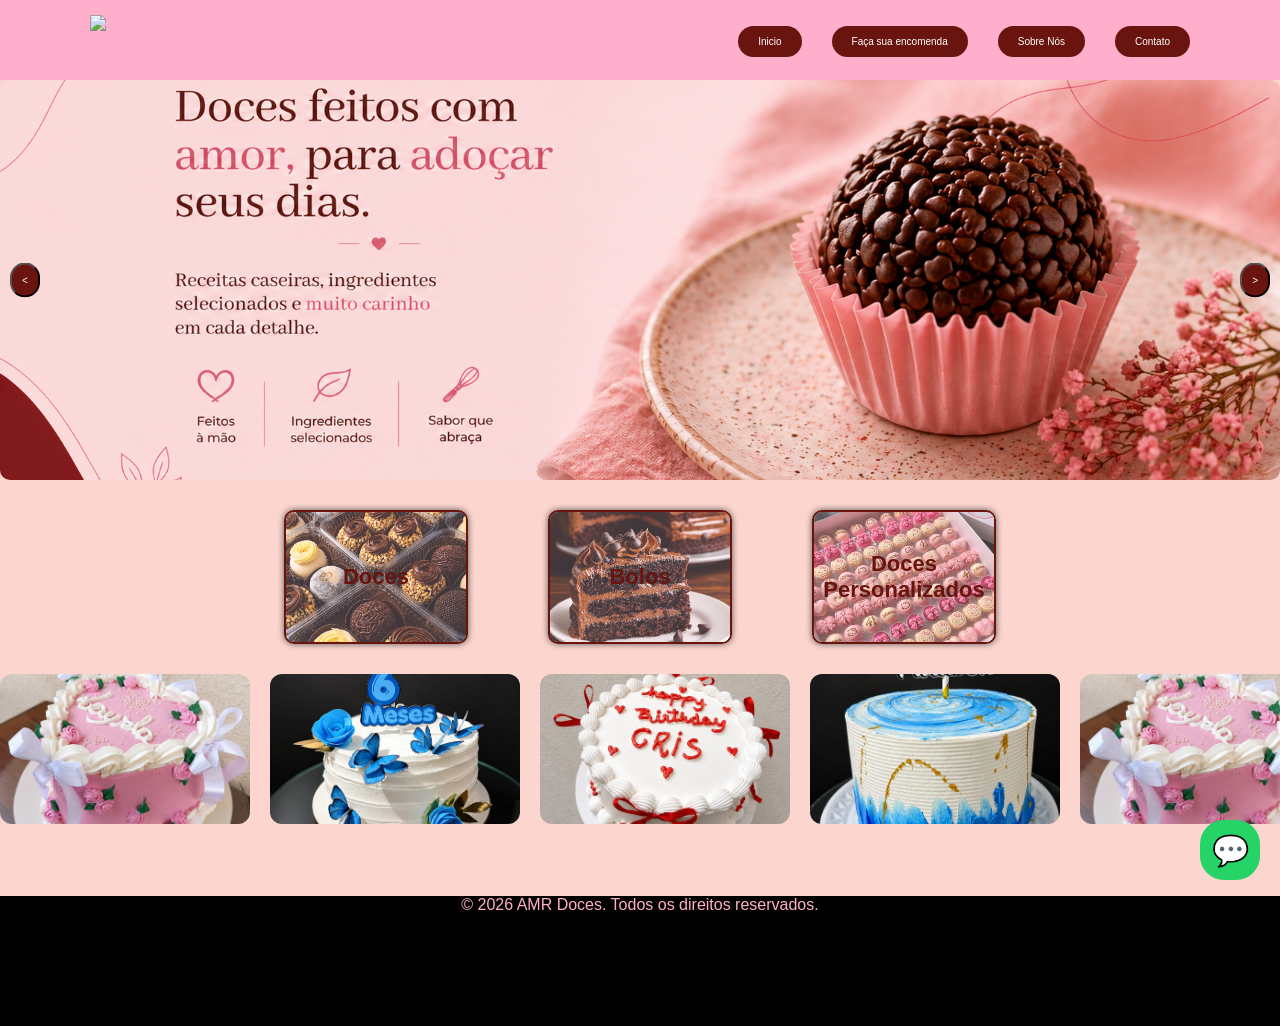
==== html/index.html @ 694814fa "alteração pasta" ====
<!DOCTYPE html>
<html lang="en">
<head>
    <meta charset="UTF-8">
    <meta name="viewport" content="width=device-width, initial-scale=1.0">
<link rel="stylesheet" href="../css/style.css">
    <title>Document</title>
</head>
<body>
    <header>
        <div class="container">
        <img src="../assets/logo.png" class="logo" >
          <ul>
            <li><a href="#">Inicio</a></li>
            <li><a href="https://wa.me/5545998112519?text=Ol%C3%A1%2C%20gostaria%20de%20fazer%20um%20pedido!">Faça sua encomenda</a></li>
            <li><a href="#">Sobre Nós</a></li>
            <li> <a href="#">Contato</a></li>
          </ul>
          </div>
    </header>
    <main>
        <section class="carrossel">

            <button id="btn-anterior"><</button>
            <img id="imagem-carrossel" src="../assets/banner1.png">
            <button id="btn-proximo">></button>

        </section>

        <section class="cards-categorias">
             
            <a href="doces.html" class="card-categoria">
                <img src="../assets/doce.png" alt="Doces">
                <span>Doces</span>
            </a>

             <a href="Bolos.html" class="card-categoria">
                <img src="../assets/bolo.png" alt="Bolos">
                <span>Bolos</span>
            </a>

             <a href="personalizados.html" class="card-categoria">
                <img src="../assets/perso.png" alt="Doces personalizados">
                <span>Doces Personalizados</span>
            </a>

        </section>

        <section class="carrossel-infinito">
            <div class="faixa-carrossel">

                <img src="../assets/bolo1.jpeg" alt="">
                <img src="../assets/bolo2.jpeg" alt="">
                <img src="../assets/bolo3.jpeg" alt="">
                <img src="../assets/bolo4.jpeg" alt="">

                <img src="../assets/bolo1.jpeg" alt="">
                <img src="../assets/bolo2.jpeg" alt="">
                <img src="../assets/bolo3.jpeg" alt="">
                <img src="../assets/bolo4.jpeg" alt="">
            </div>
        </section>
    </main>
    <footer>
        <p class="rodape">© 2026 AMR Doces. Todos os direitos reservados.</p>
    </footer>
    <script src="../js/script.js"></script>

    <div>
        <a href="https://wa.me/5545999999999?text=Quero%20fazer%20meu%20pedido" class="whatsapp" target="_blank">💬</a>
    </div>
</body>
</html>
---- css/style.css ----
body {
     background-color: #fcd5ce;
    width: 100%;
    height: 100%;
    margin: 0px;
    font-family: Arial;
    margin-top: 70px;
    overflow-x: hidden;
}
header {
    background-color: #ffafcc;
    width: 100%;
    height: 80px;
    margin: 0;
    display: flex;
    justify-content:center;
    max-width: 100%; 
    position: fixed;
    top: 0;
    width: 100%;
    left: 0;
    z-index: 10;
}

main {
    width: 100%;
    height: 800px;
    margin-top: 80px;
}

footer {
    background-color: black;
    height: 130px;
    width: 100%;
}

ul {
    display: flex;
    list-style: none;
    gap: 30px;
    justify-content: flex-end;
}

ul a {
    background-color: #69140e;
    color: white;
    text-decoration: none;
    padding: 10px 20px;
    font-size: 10px;
    border-radius: 30px;
    transition: 0.4s;
}

ul a:hover {
    background-color: #250902;
}

.container {
  display: flex;
  justify-content: space-between;
  align-items: center;
  padding: 0.96%;
  width: 100%;
  max-width: 1100px;
  margin: 0 auto;
}


.logo {
    height: 50px;
    display: flex;
}

.carrossel img {
    width: 100%;
    height: 400px;
    object-fit: cover;
    display: block;
    border-radius: 10px;
    max-width: 100%;
}

.carrossel {
    display: flex;
    align-items: center;
    justify-content: center;
    gap: -10px;
    position: relative;
    width: 100%;
    overflow: hidden;
}
button {
    font-size: 10px;
    padding: 10px;
    cursor: pointer;
    position: absolute;
}

#btn-anterior {
  left: 10px;
  top: 50%;
  transform: translateY(-50%);
  border-radius: 20px;
  background-color: #69140e;
  color: #fff;
}

#btn-proximo {
  right: 10px;
  top: 50%;
  transform: translateY(-50%);
  border-radius: 20px;
  background-color: #69140e;
  color: #fff;
}

.categorias {
    display: flex;
    justify-content: center;
    gap: 80px;
    padding: 20px;
}

.categoria {
    width: 150px;
    height: 150px;
    background: #ffafcc;
    border-radius: 10px;
    display: flex;
    align-items: center;
    justify-content: center;
    cursor: pointer;
}

.rodape {
    color: #ffafcc;
    text-align: center;
}

.whatsapp {
    position: fixed;
    bottom: 20px;
    right: 20px;
    background: #25D366;
    color: #fff;
    width: 60px;
    height: 60px;
    border-radius: 40%;
    display: flex;
    align-items: center;
    justify-content: center;
    font-size: 30px;
    text-decoration: none;
    z-index: 1000;
}

.cards-categorias {
  display: flex;
  gap: 80px;
  padding: 30px;
  overflow-x: auto;
  justify-content: center;
}

.card-categoria {
  position: relative;
  min-width: 180px;
  height: 130px;
  border-radius: 10px;
  overflow: hidden;
  border: 2px solid #69140e;
  box-shadow: 0 0 6px #555;
  text-decoration: none;
  color: #69140e;
  display: flex;
  align-items: center;
  justify-content: center;
}

.card-categoria img {
  width: 100%;
  height: 100%;
  object-fit: cover;
}

.card-categoria span {
  position: absolute;
  z-index: 2;
  font-size: 22px;
  font-weight: bold;
  text-align: center;
}

.card-categoria::before {
  content: "";
  position: absolute;
  inset: 0;
  background: rgba(255, 220, 235, 0.25);
  z-index: 1;
}

.card-categoria:hover {
  transform: scale(1.05);
}

.faixa-carrossel {
    display: flex;
    gap: 20px;
    width: max-content;
    animation: passar 15s linear infinite;
}

.faixa-carrossel img {
    width: 250px;
    height: 150px;
    object-fit: cover;
    border-radius: 12px;
}

@keyframes passar {
    0% {
        transform: translateX(0);
    }
    100% {
        transform: translateX(-50%);
    }
}
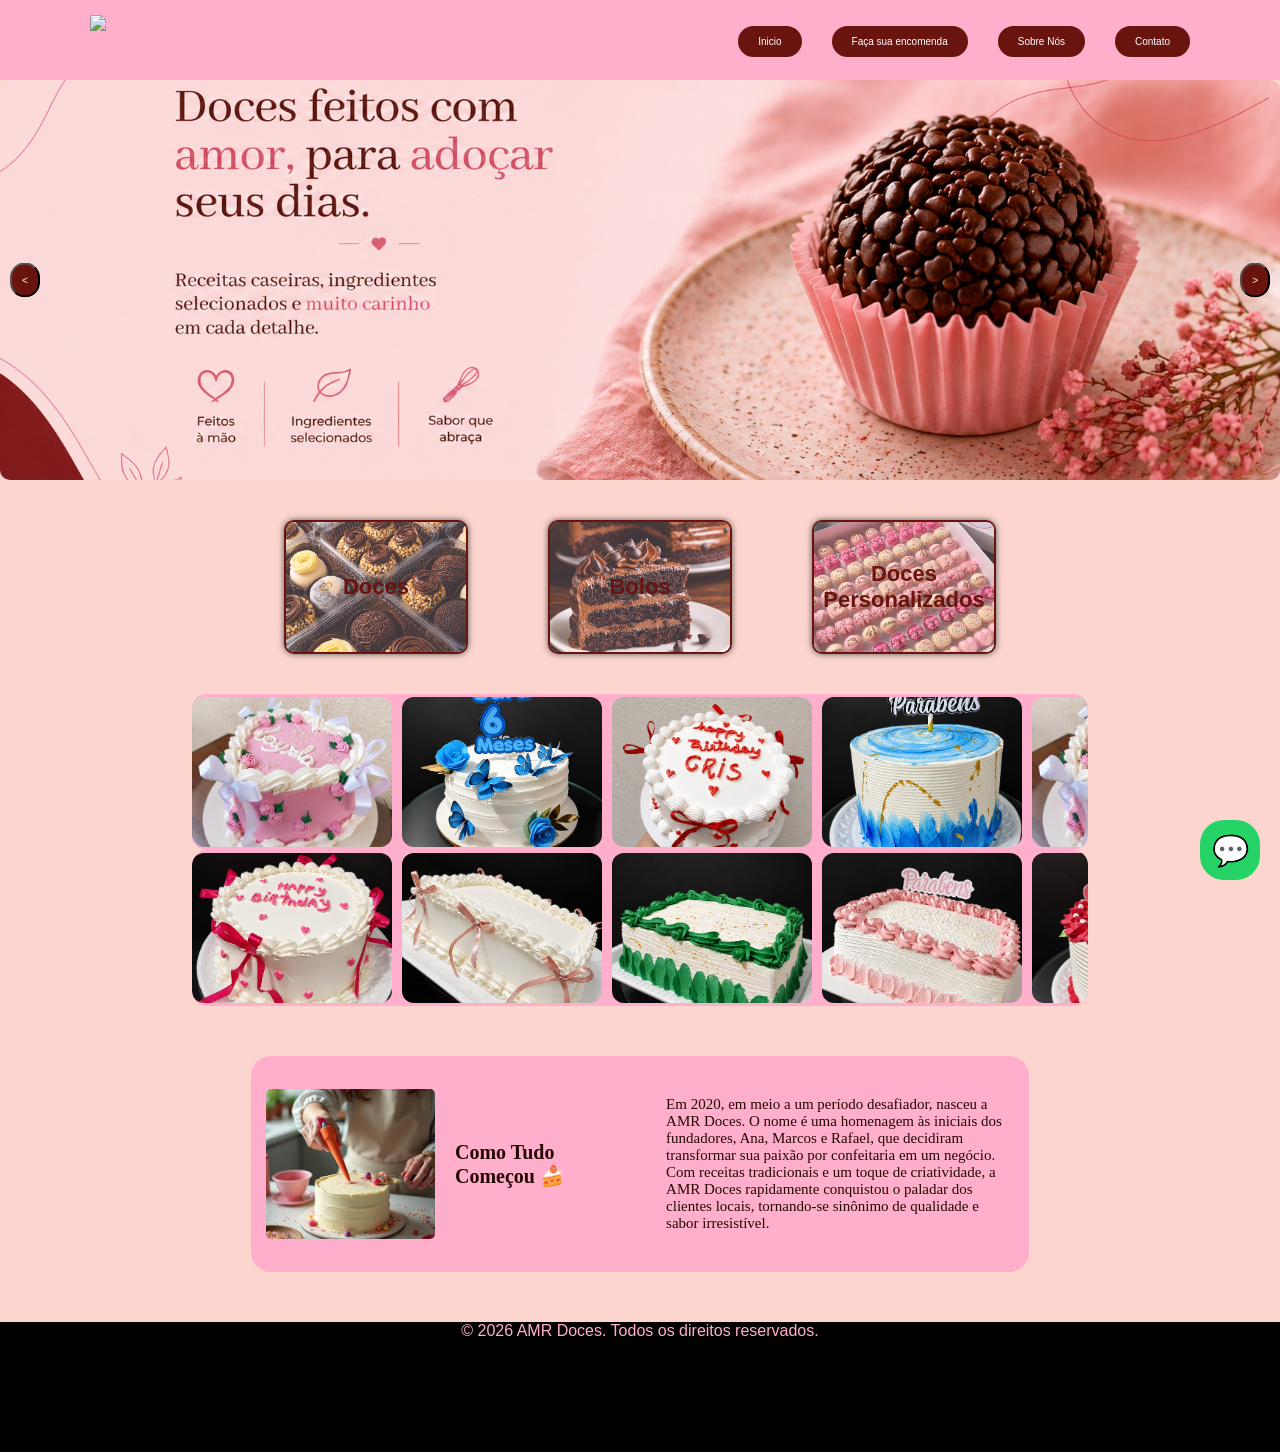
==== commit c2833995: "alteração" ====
--- a/html/index.html
+++ b/html/index.html
@@ -46,6 +46,7 @@
 
         </section>
 
+
         <section class="carrossel-infinito">
             <div class="faixa-carrossel">
 
@@ -60,6 +61,30 @@
                 <img src="../assets/bolo4.jpeg" alt="">
             </div>
         </section>
+
+         <section class="carrossel-infinito">
+            <div class="faixa-carrossel reverso">
+
+                <img src="../assets/bolo7.jpeg" alt="">
+                <img src="../assets/bolo8.jpeg" alt="">
+                <img src="../assets/bolo9.jpeg" alt="">
+                <img src="../assets/bolo6.jpeg" alt="">
+                <img src="../assets/bolo5.jpeg" alt="">
+
+                <img src="../assets/bolo7.jpeg" alt="">
+                <img src="../assets/bolo8.jpeg" alt="">
+                <img src="../assets/bolo9.jpeg" alt="">
+                <img src="../assets/bolo6.jpeg" alt="">
+                <img src="../assets/bolo5.jpeg" alt="">
+            </div>
+        </section>
+
+        <div class="historia">
+            <img src="../assets/historia.jpg" alt="">
+            <h2>Como Tudo Começou 🍰</h2>
+            <p class="historia-marca">Em 2020, em meio a um período desafiador, nasceu a AMR Doces. O nome é uma homenagem às iniciais dos fundadores, Ana, Marcos e Rafael, que decidiram transformar sua paixão por confeitaria em um negócio. Com receitas tradicionais e um toque de criatividade, a AMR Doces rapidamente conquistou o paladar dos clientes locais, tornando-se sinônimo de qualidade e sabor irresistível.</p>
+        </div>
+
     </main>
     <footer>
         <p class="rodape">© 2026 AMR Doces. Todos os direitos reservados.</p>
--- a/css/style.css
+++ b/css/style.css
@@ -2,7 +2,7 @@
      background-color: #fcd5ce;
     width: 100%;
     height: 100%;
-    margin: 0px;
+    margin: 0;
     font-family: Arial;
     margin-top: 70px;
     overflow-x: hidden;
@@ -24,8 +24,9 @@
 
 main {
     width: 100%;
-    height: 800px;
+    min-height: 100vh;
     margin-top: 80px;
+    
 }
 
 footer {
@@ -103,6 +104,7 @@
   border-radius: 20px;
   background-color: #69140e;
   color: #fff;
+  z-index: 9;
 }
 
 #btn-proximo {
@@ -157,7 +159,7 @@
 .cards-categorias {
   display: flex;
   gap: 80px;
-  padding: 30px;
+  padding: 40px;
   overflow-x: auto;
   justify-content: center;
 }
@@ -203,25 +205,76 @@
   transform: scale(1.05);
 }
 
+.carrossel-infinito {
+    width: 70%;
+    max-width: 1200px;
+    margin: 0px auto;
+    overflow: hidden;
+    padding: 3px 0;
+    border-radius: 15px;
+    background: #ffafcc;
+}
+
 .faixa-carrossel {
     display: flex;
-    gap: 20px;
+    gap: 10px;
     width: max-content;
-    animation: passar 15s linear infinite;
+    animation: deslizar 12s linear infinite;
+}
+
+.faixa-carrossel.reverso {
+    animation-direction: reverse;
 }
 
 .faixa-carrossel img {
-    width: 250px;
+    width: 200px;
     height: 150px;
     object-fit: cover;
     border-radius: 12px;
-}
-
-@keyframes passar {
-    0% {
+    flex-shrink: 0;
+}
+
+@keyframes deslizar {
+    from {
         transform: translateX(0);
     }
-    100% {
+    to {
         transform: translateX(-50%);
     }
+}
+
+.historia {
+    display: flex;
+    width: 60%;
+    margin: 50px auto;
+    gap: 10px;
+    padding: 5px;
+    align-items: center;
+    justify-content: center;
+    background: #ffafcc;
+    border-radius: 20px;
+}
+
+.historia-marca {
+    color: #250902;
+    font-size: 15px;
+    font-family: Times New Roman;
+    padding: 20px;
+    width: 400px;
+}
+
+h2 {
+    color: #250902;
+    font-size: 20px;
+    font-family: Times New Roman;
+    padding: 0;
+   
+}
+
+.historia img {
+    width: 200px;
+    height: 150px;
+    object-fit: cover;
+    border-radius: 15px;
+    padding: 10px;
 }
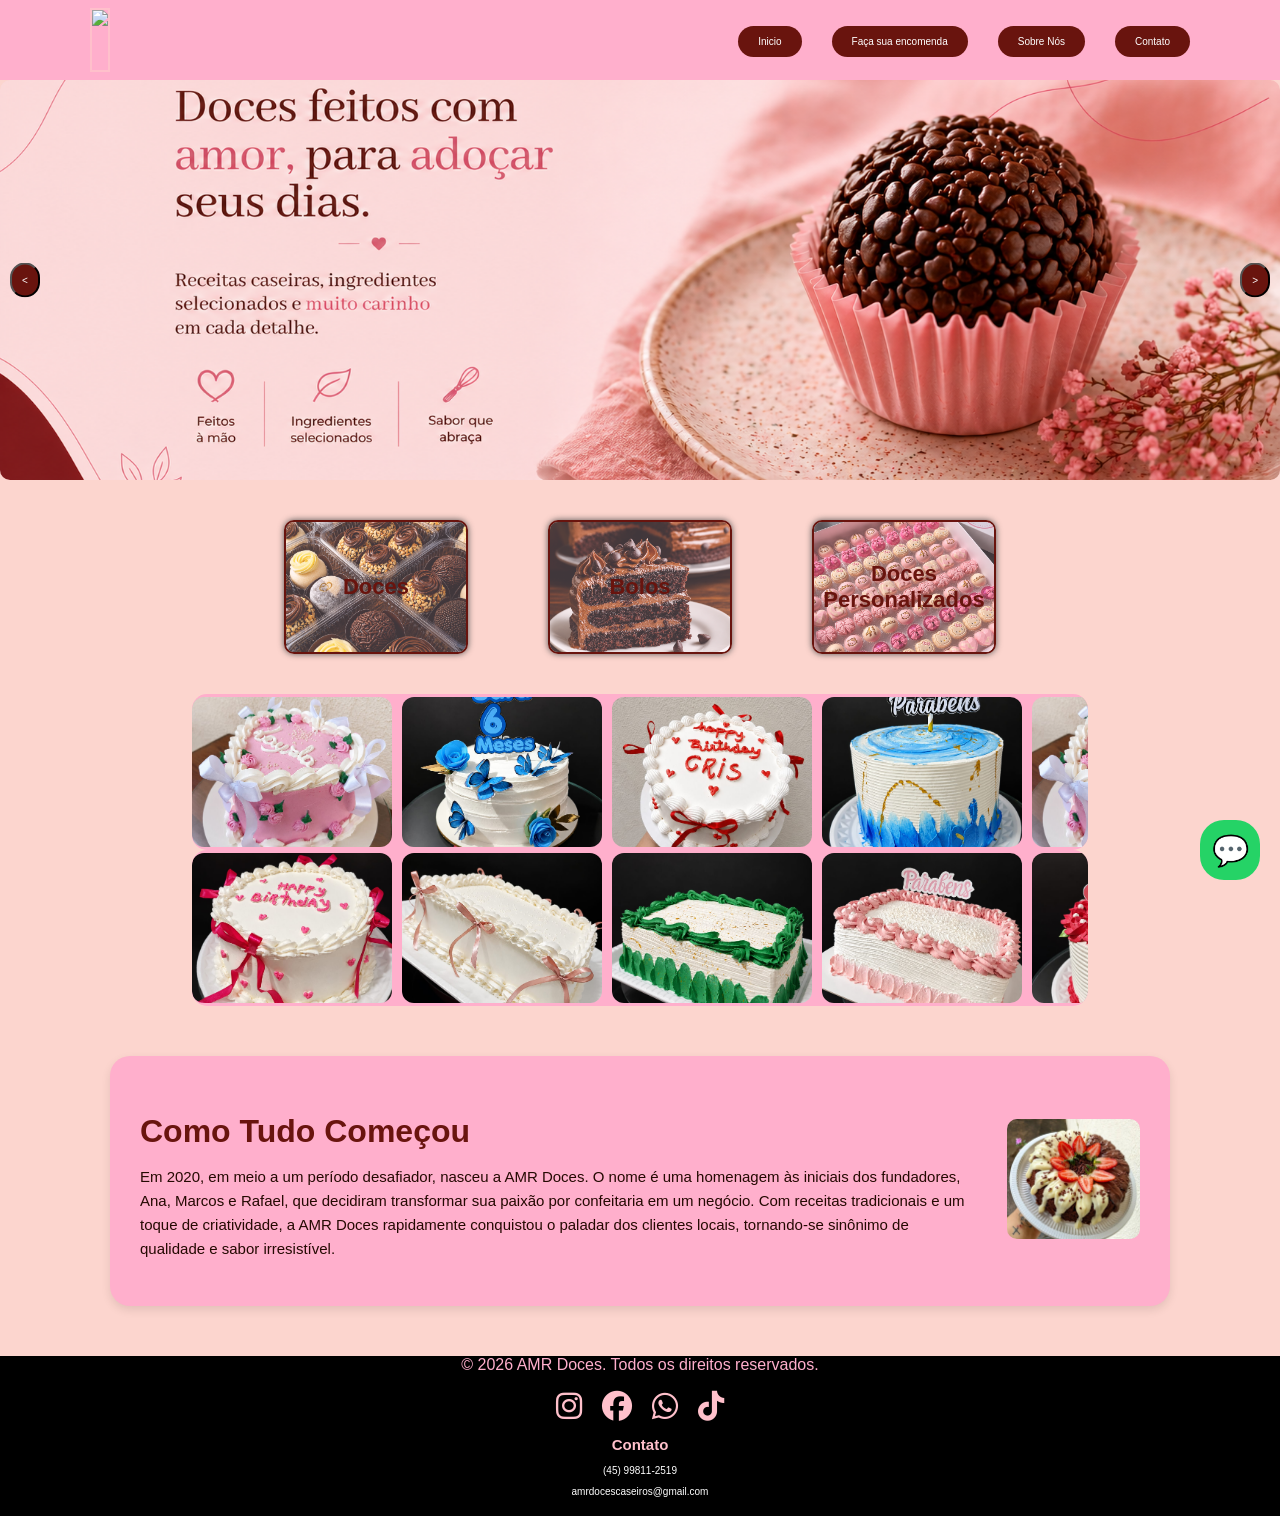
==== commit 4b21f2f4: "rodapé e complemento" ====
--- a/html/index.html
+++ b/html/index.html
@@ -4,16 +4,17 @@
     <meta charset="UTF-8">
     <meta name="viewport" content="width=device-width, initial-scale=1.0">
 <link rel="stylesheet" href="../css/style.css">
+<link rel="stylesheet" href="https://cdnjs.cloudflare.com/ajax/libs/font-awesome/6.5.1/css/all.min.css">
     <title>Document</title>
 </head>
-<body>
-    <header>
+<body id="topo">
+    <header id="topo">
         <div class="container">
         <img src="../assets/logo.png" class="logo" >
           <ul>
-            <li><a href="#">Inicio</a></li>
+            <li><a href="#topo">Inicio</a></li>
             <li><a href="https://wa.me/5545998112519?text=Ol%C3%A1%2C%20gostaria%20de%20fazer%20um%20pedido!">Faça sua encomenda</a></li>
-            <li><a href="#">Sobre Nós</a></li>
+            <li><a href="#contato">Sobre Nós</a></li>
             <li> <a href="#">Contato</a></li>
           </ul>
           </div>
@@ -79,15 +80,51 @@
             </div>
         </section>
 
-        <div class="historia">
-            <img src="../assets/historia.jpg" alt="">
-            <h2>Como Tudo Começou 🍰</h2>
-            <p class="historia-marca">Em 2020, em meio a um período desafiador, nasceu a AMR Doces. O nome é uma homenagem às iniciais dos fundadores, Ana, Marcos e Rafael, que decidiram transformar sua paixão por confeitaria em um negócio. Com receitas tradicionais e um toque de criatividade, a AMR Doces rapidamente conquistou o paladar dos clientes locais, tornando-se sinônimo de qualidade e sabor irresistível.</p>
+        <section class="historia">
+
+        <div class="historia-marca">
+            <h2>Como Tudo Começou</h2>
+            <p >
+                Em 2020, em meio a um período desafiador, nasceu a AMR Doces. O nome é uma homenagem às iniciais dos fundadores, Ana, Marcos e Rafael, que decidiram transformar sua paixão por confeitaria em um negócio. Com receitas tradicionais e um toque de criatividade, a AMR Doces rapidamente conquistou o paladar dos clientes locais, tornando-se sinônimo de qualidade e sabor irresistível.
+            </p>
         </div>
 
+        <div class="historia-imagem">
+            <img src="../assets/bolo historia.jpeg" alt="historia-marca">
+        </div>
+
+        </section>
+
     </main>
-    <footer>
+    <footer id="contato">
         <p class="rodape">© 2026 AMR Doces. Todos os direitos reservados.</p>
+
+        <div class="redes-sociais">
+            <a href="#">
+                <i class="fa-brands fa-instagram"></i>
+            </a>
+
+            <a href="#">
+                <i class="fa-brands fa-facebook"></i>
+            </a>
+
+            <a href="#">
+                <i class="fa-brands fa-whatsapp"></i>
+            </a>
+
+            <a href="#">
+                <i class="fa-brands fa-tiktok"></i>
+            </a>
+
+        </div>
+
+         <div class="contato">
+                <h2>Contato</h2>
+                <p>(45) 99811-2519</p>
+                <p>amrdocescaseiros@gmail.com</p>
+            </div>
+
+
     </footer>
     <script src="../js/script.js"></script>
 
--- a/css/style.css
+++ b/css/style.css
@@ -1,5 +1,5 @@
 body {
-     background-color: #fcd5ce;
+    background-color: #fcd5ce;
     width: 100%;
     height: 100%;
     margin: 0;
@@ -31,7 +31,7 @@
 
 footer {
     background-color: black;
-    height: 130px;
+    height: 160px;
     width: 100%;
 }
 
@@ -68,8 +68,9 @@
 
 
 .logo {
-    height: 50px;
-    display: flex;
+    height: 60px;
+    display: flex;
+    border: 2px solid pink;
 }
 
 .carrossel img {
@@ -136,7 +137,28 @@
 
 .rodape {
     color: #ffafcc;
-    text-align: center;
+    display: flex;
+    justify-content: center;
+}
+
+.redes-sociais {
+    display: flex;
+    font-size: 30px;
+    margin: 0 10px;
+    transition: 0.3s;
+    list-style: none;
+    gap: 20px;
+    align-items: flex-end;
+    justify-content: center;
+}
+
+.redes-sociais a {
+    color: #ffc0cb;
+}
+
+.redes-sociais a:hover {
+    color: #FF69B4;
+    transform: scale(1.2);
 }
 
 .whatsapp {
@@ -245,36 +267,50 @@
 
 .historia {
     display: flex;
-    width: 60%;
+    align-items: center;
+    justify-content: center;
+    gap: 40px;
+    width: 80%;
+    max-width: 1000px;
     margin: 50px auto;
-    gap: 10px;
-    padding: 5px;
-    align-items: center;
-    justify-content: center;
-    background: #ffafcc;
+    padding: 30px;
+    background-color: #ffafcc;
     border-radius: 20px;
+    box-shadow: 0 4px 10px rgba(0, 0, 0, 0.1);
 }
 
 .historia-marca {
+    flex: 1;
+}
+
+.historia-marca h2 {
+    color: #69140e;
+    font-size: 32px;
+    margin-bottom: 15px;
+}
+
+.historia-marca p {
     color: #250902;
     font-size: 15px;
-    font-family: Times New Roman;
-    padding: 20px;
-    width: 400px;
-}
-
-h2 {
-    color: #250902;
-    font-size: 20px;
-    font-family: Times New Roman;
-    padding: 0;
-   
+    line-height: 1.6;
 }
 
 .historia img {
-    width: 200px;
-    height: 150px;
+    width: 100%;
+    height: 120px;
     object-fit: cover;
-    border-radius: 15px;
-    padding: 10px;
+    border-radius: 10px;
+}
+
+.contato {
+    color: white;
+    font-size: 10px;
+    gap: 5px;
+    text-align: center;
+}
+
+.contato h2 {
+    color: pink;
+    text-align: center;
+    
 }
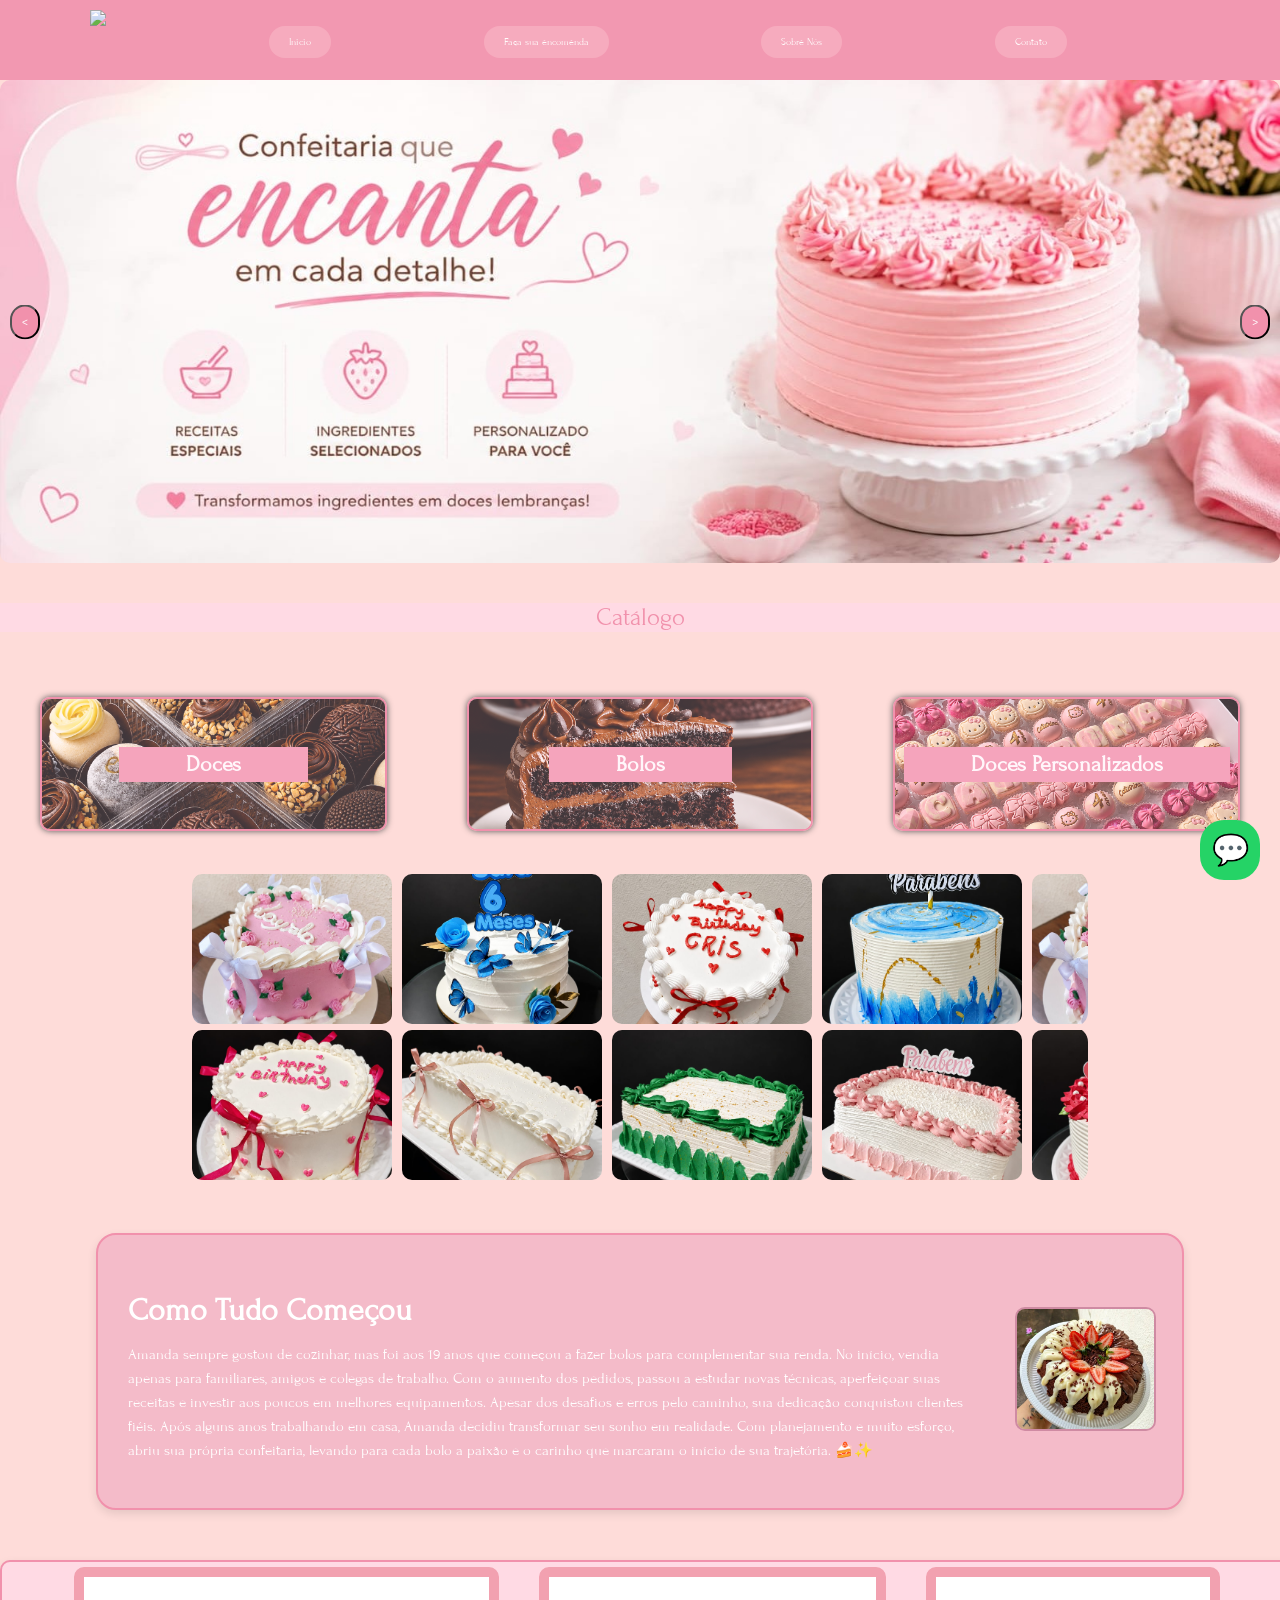
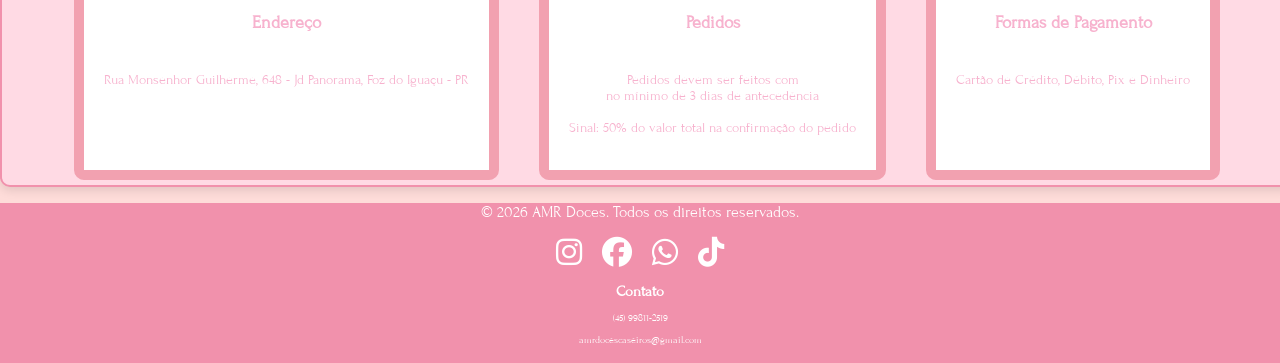
==== commit f3c5ff1f: "Alteração de paleta e detalhes" ====
--- a/html/index.html
+++ b/html/index.html
@@ -6,6 +6,10 @@
 <link rel="stylesheet" href="../css/style.css">
 <link rel="stylesheet" href="https://cdnjs.cloudflare.com/ajax/libs/font-awesome/6.5.1/css/all.min.css">
     <title>Document</title>
+<link rel="preconnect" href="https://fonts.googleapis.com">
+<link rel="preconnect" href="https://fonts.gstatic.com" crossorigin>
+<link href="https://fonts.googleapis.com/css2?family=Dancing+Script:wght@400..700&family=Forum&family=Playfair+Display:ital,wght@0,400..900;1,400..900&display=swap" rel="stylesheet">
+
 </head>
 <body id="topo">
     <header id="topo">
@@ -23,26 +27,27 @@
         <section class="carrossel">
 
             <button id="btn-anterior"><</button>
-            <img id="imagem-carrossel" src="../assets/banner1.png">
+            <img id="imagem-carrossel" src="../assets/img60.jpeg">
             <button id="btn-proximo">></button>
 
         </section>
 
+        <p class="titulo-secao">Catálogo</p>
         <section class="cards-categorias">
              
             <a href="doces.html" class="card-categoria">
                 <img src="../assets/doce.png" alt="Doces">
-                <span>Doces</span>
+                <p class="titulo-card">Doces</p>
             </a>
 
              <a href="Bolos.html" class="card-categoria">
                 <img src="../assets/bolo.png" alt="Bolos">
-                <span>Bolos</span>
+                <p class="titulo-card">Bolos</p>
             </a>
 
              <a href="personalizados.html" class="card-categoria">
                 <img src="../assets/perso.png" alt="Doces personalizados">
-                <span>Doces Personalizados</span>
+                <p class="titulo-card">Doces Personalizados</p>
             </a>
 
         </section>
@@ -85,7 +90,11 @@
         <div class="historia-marca">
             <h2>Como Tudo Começou</h2>
             <p >
-                Em 2020, em meio a um período desafiador, nasceu a AMR Doces. O nome é uma homenagem às iniciais dos fundadores, Ana, Marcos e Rafael, que decidiram transformar sua paixão por confeitaria em um negócio. Com receitas tradicionais e um toque de criatividade, a AMR Doces rapidamente conquistou o paladar dos clientes locais, tornando-se sinônimo de qualidade e sabor irresistível.
+                Amanda sempre gostou de cozinhar, mas foi aos 19 anos que começou a fazer bolos para complementar sua renda. No início, vendia apenas para familiares, amigos e colegas de trabalho.
+
+Com o aumento dos pedidos, passou a estudar novas técnicas, aperfeiçoar suas receitas e investir aos poucos em melhores equipamentos. Apesar dos desafios e erros pelo caminho, sua dedicação conquistou clientes fiéis.
+
+Após alguns anos trabalhando em casa, Amanda decidiu transformar seu sonho em realidade. Com planejamento e muito esforço, abriu sua própria confeitaria, levando para cada bolo a paixão e o carinho que marcaram o início de sua trajetória. 🍰✨
             </p>
         </div>
 
@@ -93,6 +102,27 @@
             <img src="../assets/bolo historia.jpeg" alt="historia-marca">
         </div>
 
+        </section>
+
+        <section class="informs">
+            <div class="informs-item1">
+                <h2>Endereço</h2>
+                <p>Rua Monsenhor Guilherme, 648 - Jd Panorama, Foz do Iguaçu - PR</p>
+            </div>
+
+            <div class="informs-item2">
+                <h2>Pedidos</h2>
+                <p>Pedidos devem ser feitos com <br>
+                 no mínimo de 3 dias de antecedência <br><br>
+                 Sinal: 50% do valor total na confirmação do pedido
+                
+                </p>
+            </div>
+
+            <div class="informs-item3">
+                <h2>Formas de Pagamento</h2>
+                <p>Cartão de Crédito, Débito, Pix e Dinheiro</p>
+            </div>
         </section>
 
     </main>
--- a/css/style.css
+++ b/css/style.css
@@ -1,14 +1,14 @@
 body {
-    background-color: #fcd5ce;
+    background-color: #fedcd9;
     width: 100%;
     height: 100%;
     margin: 0;
-    font-family: Arial;
+    font-family: forum;
     margin-top: 70px;
     overflow-x: hidden;
 }
 header {
-    background-color: #ffafcc;
+    background-color: #f191ac;
     width: 100%;
     height: 80px;
     margin: 0;
@@ -20,6 +20,7 @@
     width: 100%;
     left: 0;
     z-index: 10;
+    opacity: 0.9;
 }
 
 main {
@@ -30,7 +31,7 @@
 }
 
 footer {
-    background-color: black;
+    background-color: #f191ac;
     height: 160px;
     width: 100%;
 }
@@ -39,21 +40,26 @@
     display: flex;
     list-style: none;
     gap: 30px;
-    justify-content: flex-end;
+    justify-content: space-evenly;
+    flex-wrap: wrap;
+    width: 100%;
+    flex: 1;
+    max-width: 100%;
 }
 
 ul a {
-    background-color: #69140e;
+    background-color: #f6a6bb;
     color: white;
     text-decoration: none;
     padding: 10px 20px;
     font-size: 10px;
     border-radius: 30px;
-    transition: 0.4s;
+    transition: 0.3s;
 }
 
 ul a:hover {
-    background-color: #250902;
+    background-color: white;
+    color: #f191ac;
 }
 
 .container {
@@ -70,12 +76,11 @@
 .logo {
     height: 60px;
     display: flex;
-    border: 2px solid pink;
 }
 
 .carrossel img {
     width: 100%;
-    height: 400px;
+    height: auto;
     object-fit: cover;
     display: block;
     border-radius: 10px;
@@ -86,10 +91,10 @@
     display: flex;
     align-items: center;
     justify-content: center;
-    gap: -10px;
     position: relative;
     width: 100%;
     overflow: hidden;
+    
 }
 button {
     font-size: 10px;
@@ -103,7 +108,7 @@
   top: 50%;
   transform: translateY(-50%);
   border-radius: 20px;
-  background-color: #69140e;
+  background-color: #f191ac;
   color: #fff;
   z-index: 9;
 }
@@ -113,7 +118,7 @@
   top: 50%;
   transform: translateY(-50%);
   border-radius: 20px;
-  background-color: #69140e;
+  background-color: #f191ac;
   color: #fff;
 }
 
@@ -136,7 +141,7 @@
 }
 
 .rodape {
-    color: #ffafcc;
+    color: white;
     display: flex;
     justify-content: center;
 }
@@ -153,11 +158,11 @@
 }
 
 .redes-sociais a {
-    color: #ffc0cb;
+    color: white;
 }
 
 .redes-sociais a:hover {
-    color: #FF69B4;
+    color: #ffbad4;
     transform: scale(1.2);
 }
 
@@ -184,18 +189,20 @@
   padding: 40px;
   overflow-x: auto;
   justify-content: center;
+  max-width: 100%;
 }
 
 .card-categoria {
   position: relative;
-  min-width: 180px;
+  width: 100%;
+  max-width: 100%;
   height: 130px;
   border-radius: 10px;
   overflow: hidden;
-  border: 2px solid #69140e;
+  border: 2px solid #f191ac;
   box-shadow: 0 0 6px #555;
   text-decoration: none;
-  color: #69140e;
+  color: #f191ac;
   display: flex;
   align-items: center;
   justify-content: center;
@@ -204,15 +211,17 @@
 .card-categoria img {
   width: 100%;
   height: 100%;
+  max-width: 100%;
   object-fit: cover;
 }
 
-.card-categoria span {
+.titulo-card {
   position: absolute;
-  z-index: 2;
   font-size: 22px;
   font-weight: bold;
-  text-align: center;
+  background-color:#f191ac;
+  padding: 5px 67px;
+  color: white;
 }
 
 .card-categoria::before {
@@ -229,12 +238,12 @@
 
 .carrossel-infinito {
     width: 70%;
-    max-width: 1200px;
+    max-width: 100%;
     margin: 0px auto;
     overflow: hidden;
     padding: 3px 0;
     border-radius: 15px;
-    background: #ffafcc;
+    background: #fedcd9;
 }
 
 .faixa-carrossel {
@@ -252,7 +261,7 @@
     width: 200px;
     height: 150px;
     object-fit: cover;
-    border-radius: 12px;
+    border-radius: 10px;
     flex-shrink: 0;
 }
 
@@ -271,10 +280,11 @@
     justify-content: center;
     gap: 40px;
     width: 80%;
-    max-width: 1000px;
+    max-width: 100%;
     margin: 50px auto;
     padding: 30px;
-    background-color: #ffafcc;
+    background-color: #f4bbc9;
+    border: 2px solid #f191ac;
     border-radius: 20px;
     box-shadow: 0 4px 10px rgba(0, 0, 0, 0.1);
 }
@@ -284,13 +294,13 @@
 }
 
 .historia-marca h2 {
-    color: #69140e;
+    color: white;
     font-size: 32px;
     margin-bottom: 15px;
 }
 
 .historia-marca p {
-    color: #250902;
+    color: #fff;
     font-size: 15px;
     line-height: 1.6;
 }
@@ -300,6 +310,7 @@
     height: 120px;
     object-fit: cover;
     border-radius: 10px;
+    border: 2px solid #cf8ba3;
 }
 
 .contato {
@@ -310,7 +321,77 @@
 }
 
 .contato h2 {
-    color: pink;
+    color: white;
     text-align: center;
     
-}+}
+
+.informs {
+    display: flex;
+    justify-content: center;
+    gap: 40px;
+    margin-top: 10px;
+    width: 100%;
+    max-width: 100%;
+    padding: 5px;
+    border-radius: 10px;
+    background-color: #ffdae4;
+    border: 2px solid #f191ac;
+    box-shadow: 0 4px 10px rgba(0, 0, 0, 0.1);
+}
+
+.informs-item1 {
+    display: flex;
+    flex-direction: column;
+    align-items: center;
+    gap: 10px;
+    padding: 20px;
+    background-color: #fff;
+    color: white;
+    border: #f2a1b0 10px solid;
+    border-radius: 10px;
+}
+
+.informs-item2 {
+    display: flex;
+    flex-direction: column;
+    align-items: center;
+    gap: 10px;
+    padding: 20px;
+    background-color: #fff;
+    color: white;
+    border: #f2a1b0 10px solid;
+    border-radius: 10px;
+}
+
+.informs-item3 {
+    display: flex;
+    flex-direction: column;
+    align-items: center;
+    gap: 10px;
+    padding: 20px;
+    background-color: #fff;
+    color: white;
+    border: #f2a1b0 10px solid;
+    border-radius: 10px;
+}
+
+.informs h2 {
+    color: #f7b2ce;
+    font-size: 18px;
+}
+
+.informs p {
+    color: #f7b2ce;
+    font-size: 14px;
+    text-align: center;
+}
+
+.titulo-secao {
+    color: #f191ac;
+    background-color: #ffdae4;
+    font-size: 25px;
+    text-align: center;
+    margin-top: 40px;
+    
+}
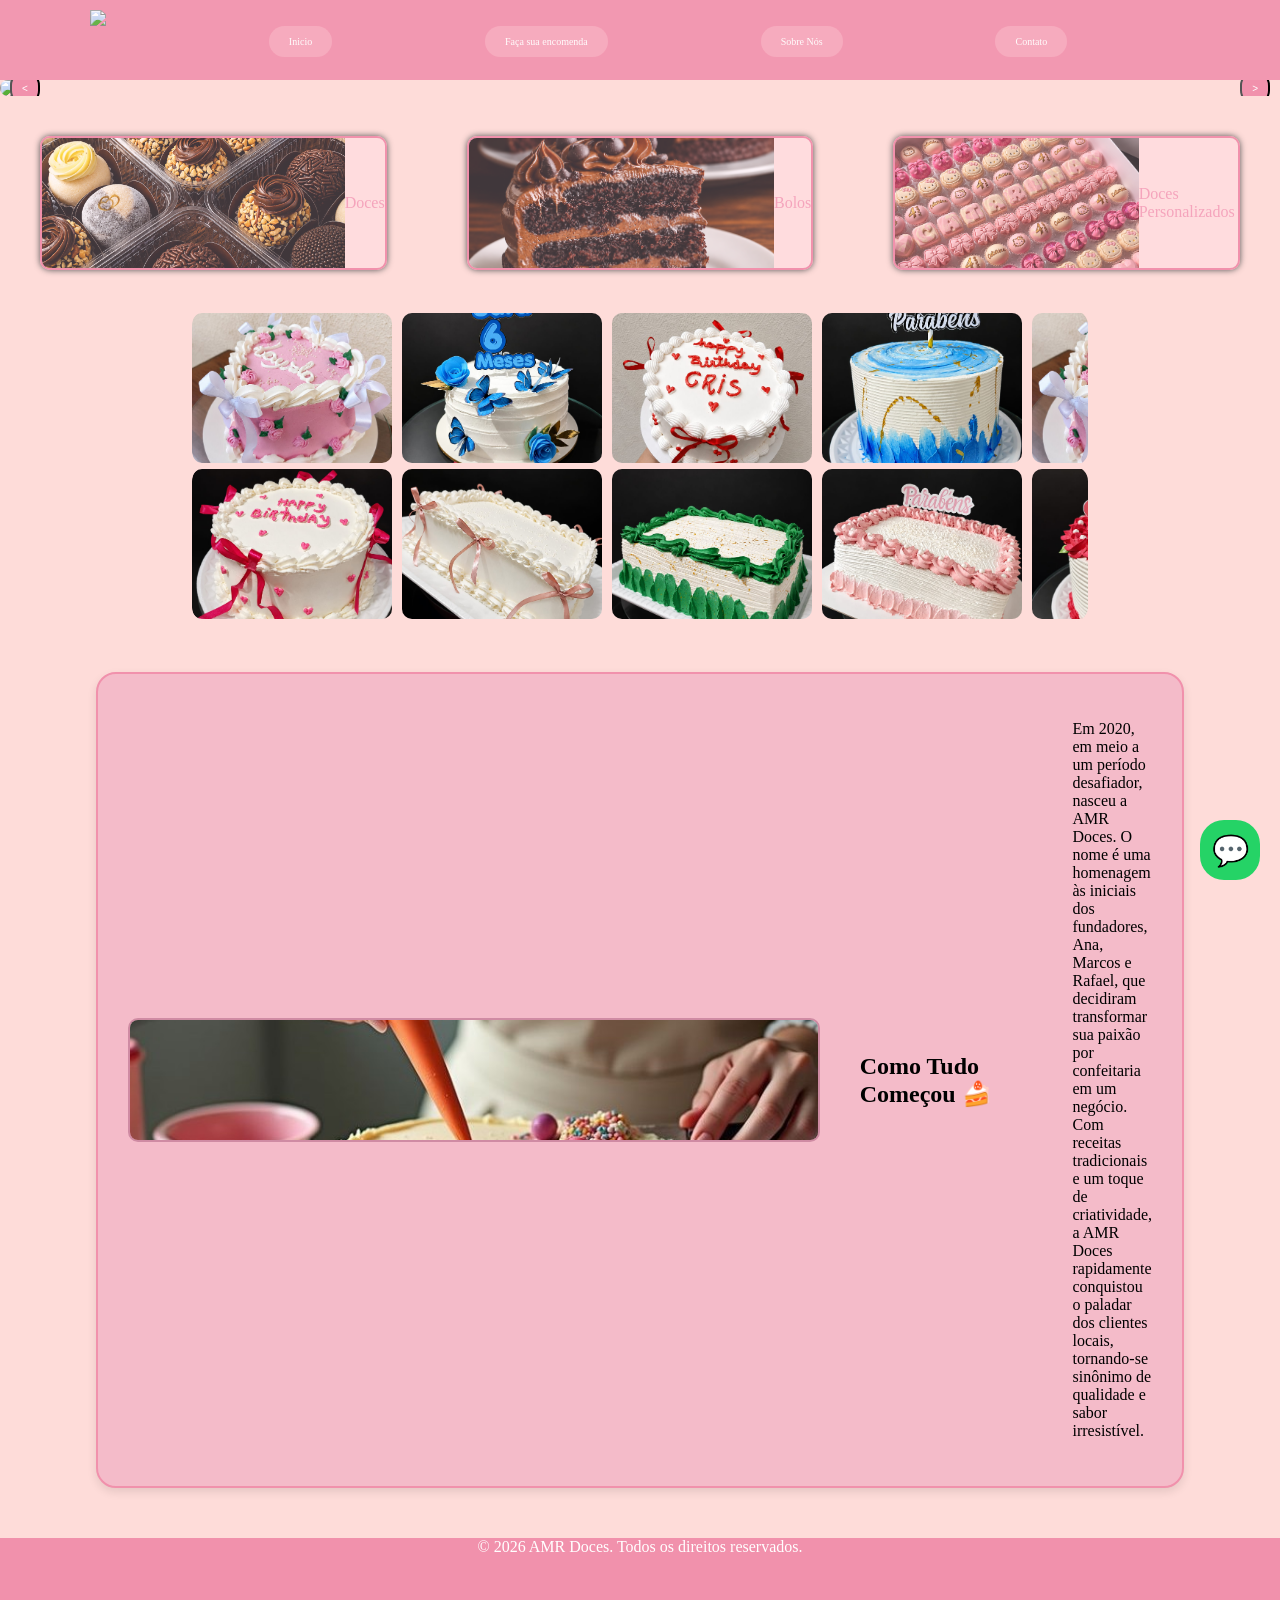
==== commit 866478e3: "atualizacao da pagina dos bolos" ====
--- a/html/index.html
+++ b/html/index.html
@@ -4,21 +4,16 @@
     <meta charset="UTF-8">
     <meta name="viewport" content="width=device-width, initial-scale=1.0">
 <link rel="stylesheet" href="../css/style.css">
-<link rel="stylesheet" href="https://cdnjs.cloudflare.com/ajax/libs/font-awesome/6.5.1/css/all.min.css">
     <title>Document</title>
-<link rel="preconnect" href="https://fonts.googleapis.com">
-<link rel="preconnect" href="https://fonts.gstatic.com" crossorigin>
-<link href="https://fonts.googleapis.com/css2?family=Dancing+Script:wght@400..700&family=Forum&family=Playfair+Display:ital,wght@0,400..900;1,400..900&display=swap" rel="stylesheet">
-
 </head>
-<body id="topo">
-    <header id="topo">
+<body>
+    <header>
         <div class="container">
         <img src="../assets/logo.png" class="logo" >
           <ul>
-            <li><a href="#topo">Inicio</a></li>
+            <li><a href="#">Inicio</a></li>
             <li><a href="https://wa.me/5545998112519?text=Ol%C3%A1%2C%20gostaria%20de%20fazer%20um%20pedido!">Faça sua encomenda</a></li>
-            <li><a href="#contato">Sobre Nós</a></li>
+            <li><a href="#">Sobre Nós</a></li>
             <li> <a href="#">Contato</a></li>
           </ul>
           </div>
@@ -27,27 +22,26 @@
         <section class="carrossel">
 
             <button id="btn-anterior"><</button>
-            <img id="imagem-carrossel" src="../assets/img60.jpeg">
+            <img id="imagem-carrossel" src="../assets/banner1.png">
             <button id="btn-proximo">></button>
 
         </section>
 
-        <p class="titulo-secao">Catálogo</p>
         <section class="cards-categorias">
              
             <a href="doces.html" class="card-categoria">
                 <img src="../assets/doce.png" alt="Doces">
-                <p class="titulo-card">Doces</p>
+                <span>Doces</span>
             </a>
 
-             <a href="Bolos.html" class="card-categoria">
+             <a href="indexbolos.html" class="card-categoria">
                 <img src="../assets/bolo.png" alt="Bolos">
-                <p class="titulo-card">Bolos</p>
+                <span>Bolos</span>
             </a>
 
              <a href="personalizados.html" class="card-categoria">
                 <img src="../assets/perso.png" alt="Doces personalizados">
-                <p class="titulo-card">Doces Personalizados</p>
+                <span>Doces Personalizados</span>
             </a>
 
         </section>
@@ -85,76 +79,15 @@
             </div>
         </section>
 
-        <section class="historia">
-
-        <div class="historia-marca">
-            <h2>Como Tudo Começou</h2>
-            <p >
-                Amanda sempre gostou de cozinhar, mas foi aos 19 anos que começou a fazer bolos para complementar sua renda. No início, vendia apenas para familiares, amigos e colegas de trabalho.
-
-Com o aumento dos pedidos, passou a estudar novas técnicas, aperfeiçoar suas receitas e investir aos poucos em melhores equipamentos. Apesar dos desafios e erros pelo caminho, sua dedicação conquistou clientes fiéis.
-
-Após alguns anos trabalhando em casa, Amanda decidiu transformar seu sonho em realidade. Com planejamento e muito esforço, abriu sua própria confeitaria, levando para cada bolo a paixão e o carinho que marcaram o início de sua trajetória. 🍰✨
-            </p>
+        <div class="historia">
+            <img src="../assets/historia.jpg" alt="">
+            <h2>Como Tudo Começou 🍰</h2>
+            <p class="historia-marca">Em 2020, em meio a um período desafiador, nasceu a AMR Doces. O nome é uma homenagem às iniciais dos fundadores, Ana, Marcos e Rafael, que decidiram transformar sua paixão por confeitaria em um negócio. Com receitas tradicionais e um toque de criatividade, a AMR Doces rapidamente conquistou o paladar dos clientes locais, tornando-se sinônimo de qualidade e sabor irresistível.</p>
         </div>
 
-        <div class="historia-imagem">
-            <img src="../assets/bolo historia.jpeg" alt="historia-marca">
-        </div>
-
-        </section>
-
-        <section class="informs">
-            <div class="informs-item1">
-                <h2>Endereço</h2>
-                <p>Rua Monsenhor Guilherme, 648 - Jd Panorama, Foz do Iguaçu - PR</p>
-            </div>
-
-            <div class="informs-item2">
-                <h2>Pedidos</h2>
-                <p>Pedidos devem ser feitos com <br>
-                 no mínimo de 3 dias de antecedência <br><br>
-                 Sinal: 50% do valor total na confirmação do pedido
-                
-                </p>
-            </div>
-
-            <div class="informs-item3">
-                <h2>Formas de Pagamento</h2>
-                <p>Cartão de Crédito, Débito, Pix e Dinheiro</p>
-            </div>
-        </section>
-
     </main>
-    <footer id="contato">
+    <footer>
         <p class="rodape">© 2026 AMR Doces. Todos os direitos reservados.</p>
-
-        <div class="redes-sociais">
-            <a href="#">
-                <i class="fa-brands fa-instagram"></i>
-            </a>
-
-            <a href="#">
-                <i class="fa-brands fa-facebook"></i>
-            </a>
-
-            <a href="#">
-                <i class="fa-brands fa-whatsapp"></i>
-            </a>
-
-            <a href="#">
-                <i class="fa-brands fa-tiktok"></i>
-            </a>
-
-        </div>
-
-         <div class="contato">
-                <h2>Contato</h2>
-                <p>(45) 99811-2519</p>
-                <p>amrdocescaseiros@gmail.com</p>
-            </div>
-
-
     </footer>
     <script src="../js/script.js"></script>
 
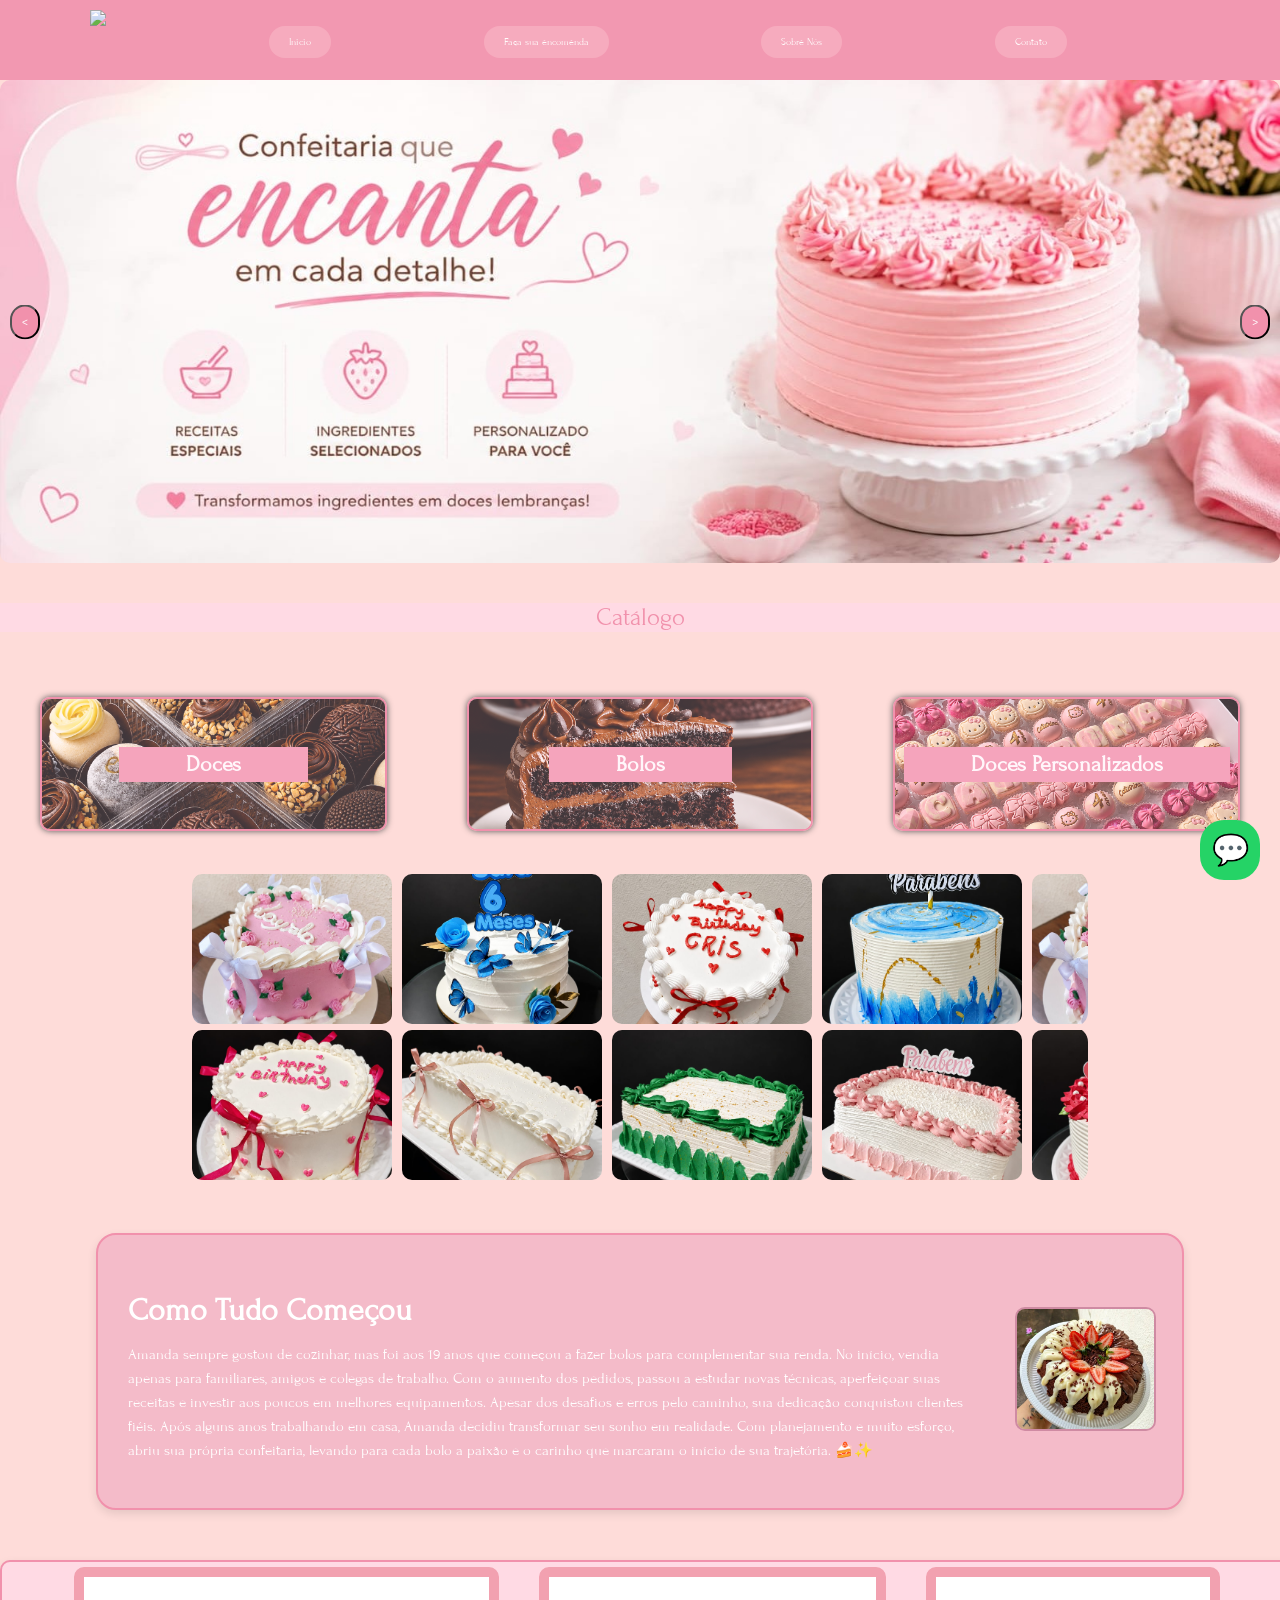
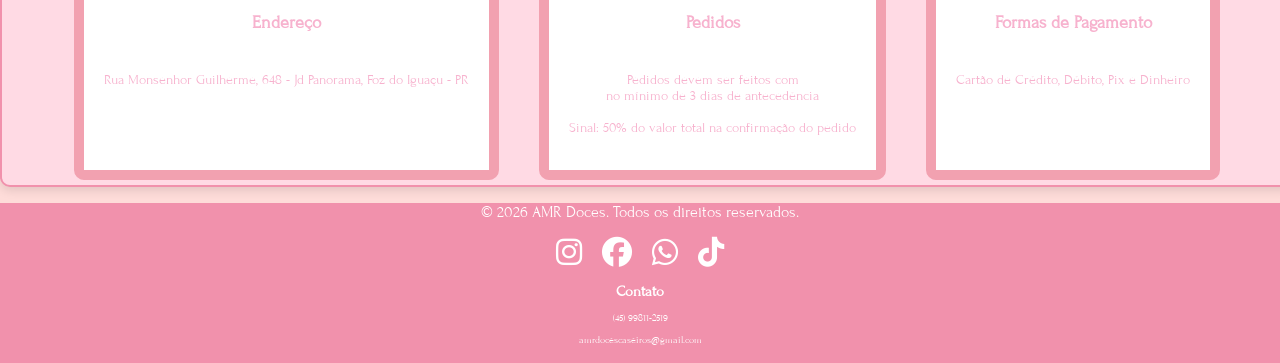
==== commit 731ffddd: "Merge branch 'main' of https://github.com/RafaRCosta0/Demanda" ====
--- a/html/index.html
+++ b/html/index.html
@@ -4,16 +4,21 @@
     <meta charset="UTF-8">
     <meta name="viewport" content="width=device-width, initial-scale=1.0">
 <link rel="stylesheet" href="../css/style.css">
+<link rel="stylesheet" href="https://cdnjs.cloudflare.com/ajax/libs/font-awesome/6.5.1/css/all.min.css">
     <title>Document</title>
+<link rel="preconnect" href="https://fonts.googleapis.com">
+<link rel="preconnect" href="https://fonts.gstatic.com" crossorigin>
+<link href="https://fonts.googleapis.com/css2?family=Dancing+Script:wght@400..700&family=Forum&family=Playfair+Display:ital,wght@0,400..900;1,400..900&display=swap" rel="stylesheet">
+
 </head>
-<body>
-    <header>
+<body id="topo">
+    <header id="topo">
         <div class="container">
         <img src="../assets/logo.png" class="logo" >
           <ul>
-            <li><a href="#">Inicio</a></li>
+            <li><a href="#topo">Inicio</a></li>
             <li><a href="https://wa.me/5545998112519?text=Ol%C3%A1%2C%20gostaria%20de%20fazer%20um%20pedido!">Faça sua encomenda</a></li>
-            <li><a href="#">Sobre Nós</a></li>
+            <li><a href="#contato">Sobre Nós</a></li>
             <li> <a href="#">Contato</a></li>
           </ul>
           </div>
@@ -22,26 +27,27 @@
         <section class="carrossel">
 
             <button id="btn-anterior"><</button>
-            <img id="imagem-carrossel" src="../assets/banner1.png">
+            <img id="imagem-carrossel" src="../assets/img60.jpeg">
             <button id="btn-proximo">></button>
 
         </section>
 
+        <p class="titulo-secao">Catálogo</p>
         <section class="cards-categorias">
              
             <a href="doces.html" class="card-categoria">
                 <img src="../assets/doce.png" alt="Doces">
-                <span>Doces</span>
+                <p class="titulo-card">Doces</p>
             </a>
 
              <a href="indexbolos.html" class="card-categoria">
                 <img src="../assets/bolo.png" alt="Bolos">
-                <span>Bolos</span>
+                <p class="titulo-card">Bolos</p>
             </a>
 
              <a href="personalizados.html" class="card-categoria">
                 <img src="../assets/perso.png" alt="Doces personalizados">
-                <span>Doces Personalizados</span>
+                <p class="titulo-card">Doces Personalizados</p>
             </a>
 
         </section>
@@ -79,15 +85,76 @@
             </div>
         </section>
 
-        <div class="historia">
-            <img src="../assets/historia.jpg" alt="">
-            <h2>Como Tudo Começou 🍰</h2>
-            <p class="historia-marca">Em 2020, em meio a um período desafiador, nasceu a AMR Doces. O nome é uma homenagem às iniciais dos fundadores, Ana, Marcos e Rafael, que decidiram transformar sua paixão por confeitaria em um negócio. Com receitas tradicionais e um toque de criatividade, a AMR Doces rapidamente conquistou o paladar dos clientes locais, tornando-se sinônimo de qualidade e sabor irresistível.</p>
+        <section class="historia">
+
+        <div class="historia-marca">
+            <h2>Como Tudo Começou</h2>
+            <p >
+                Amanda sempre gostou de cozinhar, mas foi aos 19 anos que começou a fazer bolos para complementar sua renda. No início, vendia apenas para familiares, amigos e colegas de trabalho.
+
+Com o aumento dos pedidos, passou a estudar novas técnicas, aperfeiçoar suas receitas e investir aos poucos em melhores equipamentos. Apesar dos desafios e erros pelo caminho, sua dedicação conquistou clientes fiéis.
+
+Após alguns anos trabalhando em casa, Amanda decidiu transformar seu sonho em realidade. Com planejamento e muito esforço, abriu sua própria confeitaria, levando para cada bolo a paixão e o carinho que marcaram o início de sua trajetória. 🍰✨
+            </p>
         </div>
 
+        <div class="historia-imagem">
+            <img src="../assets/bolo historia.jpeg" alt="historia-marca">
+        </div>
+
+        </section>
+
+        <section class="informs">
+            <div class="informs-item1">
+                <h2>Endereço</h2>
+                <p>Rua Monsenhor Guilherme, 648 - Jd Panorama, Foz do Iguaçu - PR</p>
+            </div>
+
+            <div class="informs-item2">
+                <h2>Pedidos</h2>
+                <p>Pedidos devem ser feitos com <br>
+                 no mínimo de 3 dias de antecedência <br><br>
+                 Sinal: 50% do valor total na confirmação do pedido
+                
+                </p>
+            </div>
+
+            <div class="informs-item3">
+                <h2>Formas de Pagamento</h2>
+                <p>Cartão de Crédito, Débito, Pix e Dinheiro</p>
+            </div>
+        </section>
+
     </main>
-    <footer>
+    <footer id="contato">
         <p class="rodape">© 2026 AMR Doces. Todos os direitos reservados.</p>
+
+        <div class="redes-sociais">
+            <a href="#">
+                <i class="fa-brands fa-instagram"></i>
+            </a>
+
+            <a href="#">
+                <i class="fa-brands fa-facebook"></i>
+            </a>
+
+            <a href="#">
+                <i class="fa-brands fa-whatsapp"></i>
+            </a>
+
+            <a href="#">
+                <i class="fa-brands fa-tiktok"></i>
+            </a>
+
+        </div>
+
+         <div class="contato">
+                <h2>Contato</h2>
+                <p>(45) 99811-2519</p>
+                <p>amrdocescaseiros@gmail.com</p>
+            </div>
+
+
     </footer>
     <script src="../js/script.js"></script>
 
